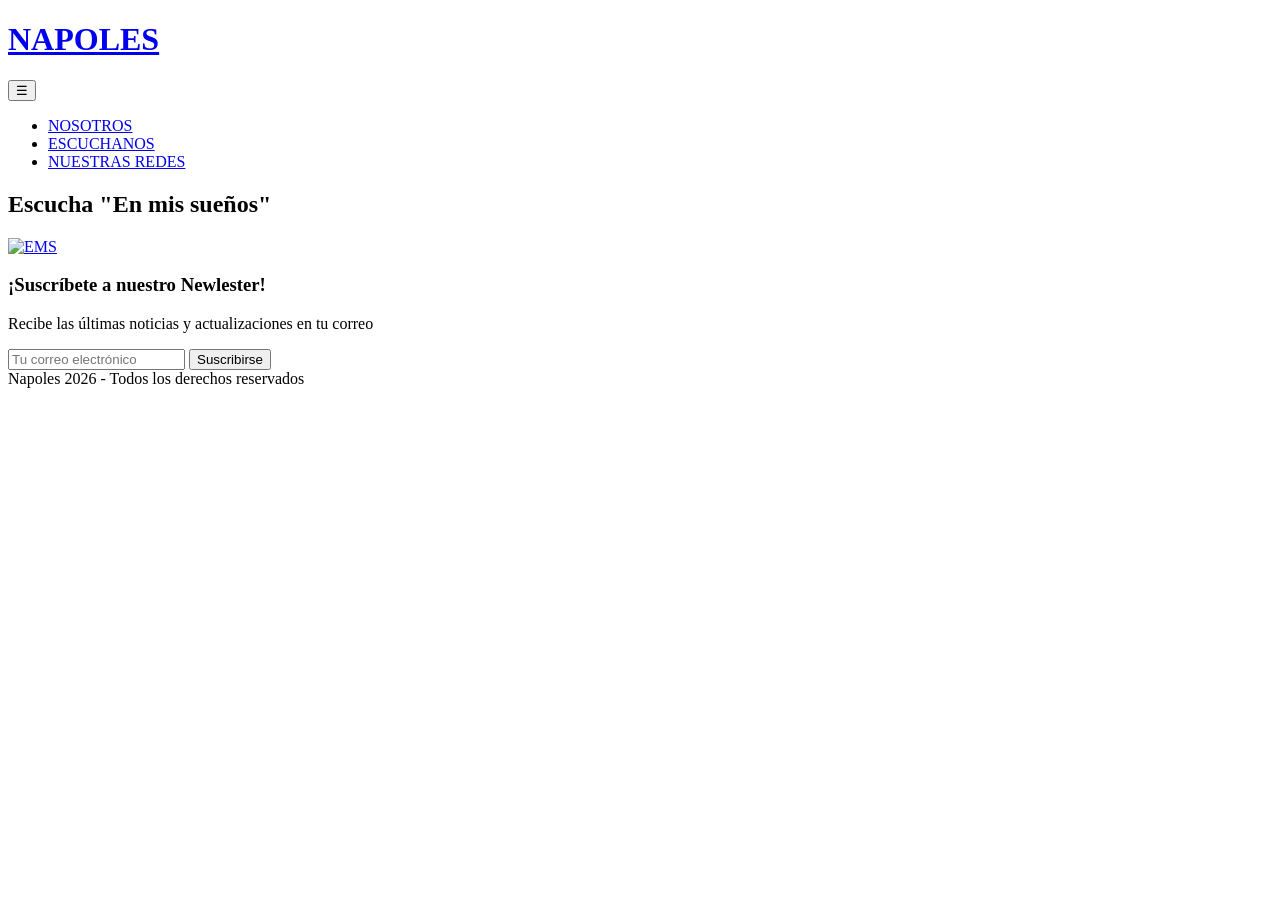
==== index.html @ 16046ab0 "napoles" ====
<!DOCTYPE html>
<html lang="en">
<head>
    <meta charset="UTF-8">
    <meta name="viewport" content="width=device-width, initial-scale=1.0">
    <link rel="preload" href="../NAPOLES/css/estilos.css" as="style">
    <link rel="preload" href="../NAPOLES/css/normalize.css">
    <link rel="stylesheet" href="../NAPOLES/css/estilos.css">
    <link rel="stylesheet" href="../NAPOLES/css/estilo_index.css">
    <link rel="stylesheet" href="../NAPOLES/css/normalize.css">
    <script src="../Js/script.js" defer></script>
    <title>Napoles</title>
</head>
<body>
    <header class="header">

        <div class="header-top">

            <a href="./index.html" class="titulo">
                <h1>NAPOLES</h1>
            </a>

            <!-- Botón del menú móvil -->
            <button class="menu-toggle" aria-label="Abrir menú">
                ☰
            </button>

        </div>

        <nav class="Menu-nav">

            <ul>
                <li><a href="nosotros.html">NOSOTROS</a></li>
                <li><a href="escuchanos.html">ESCUCHANOS</a></li>
                <li><a href="redes.html">NUESTRAS REDES</a></li>
            </ul>

        </nav>

    </header>

    <div class="video-promo-container">
        <h2>Escucha "En mis sueños"</h2>
        <a href="https://www.youtube.com/watch?v=hOEzJ7bwx5Q" target="_blank">
            <img src="../NAPOLES/Media/Imagenes/EMS.jpeg" alt="EMS" class="video-promo">
        </a>
    </div>

    <div class="newsletter-box">
        <h3>¡Suscríbete a nuestro Newlester!</h3>
        <p>Recibe las últimas noticias y actualizaciones en tu correo</p>
        <form action="#" method="POST" class="newsletter-form">
            <input type="email" placeholder="Tu correo electrónico" required>
            <button type="submit">Suscribirse</button>
        </form>
    </div>

    <footer class="footer">
        Napoles 2026 - Todos los derechos reservados
    </footer>

</body>
</html>
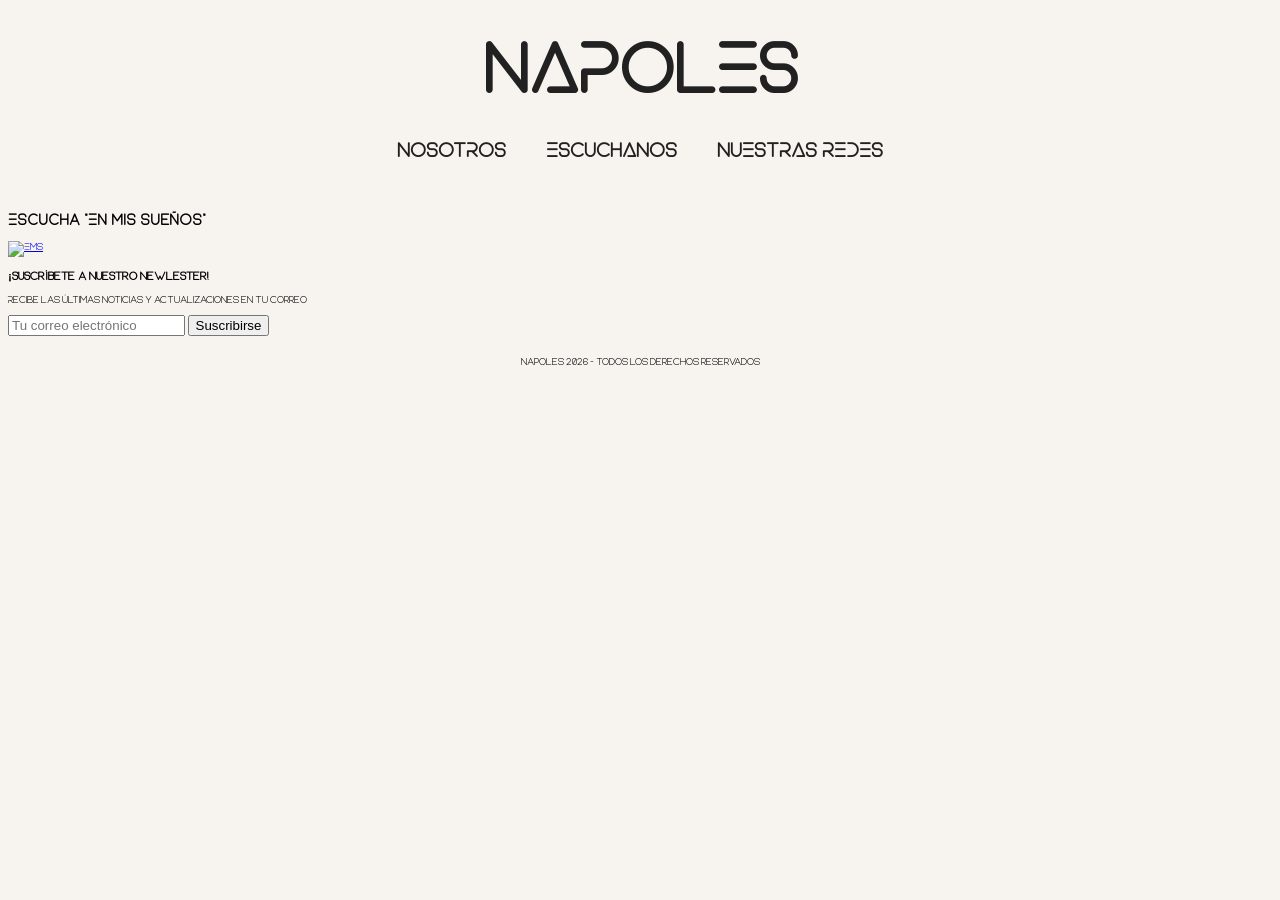
==== commit 8b518a94: "Update index.html" ====
--- a/index.html
+++ b/index.html
@@ -5,7 +5,7 @@
     <meta name="viewport" content="width=device-width, initial-scale=1.0">
     <link rel="preload" href="../NAPOLES/css/estilos.css" as="style">
     <link rel="preload" href="../NAPOLES/css/normalize.css">
-    <link rel="stylesheet" href="../NAPOLES/css/estilos.css">
+    <link rel="stylesheet" href="/css/estilos.css">
     <link rel="stylesheet" href="../NAPOLES/css/estilo_index.css">
     <link rel="stylesheet" href="../NAPOLES/css/normalize.css">
     <script src="../Js/script.js" defer></script>
@@ -60,4 +60,4 @@
     </footer>
 
 </body>
-</html>+</html>
--- a/css/estilos.css
+++ b/css/estilos.css
@@ -0,0 +1,152 @@
+/* Declaración de la fuente personalizada */
+@font-face {
+    font-family: 'Equinox';
+    src: url('../fuentes/Equinox\ Regular.otf') format('opentype'); 
+    font-weight: normal;
+    font-style: normal;
+    font-display: swap;
+}
+
+/* Custom properties */
+:root {
+    --blanco: #ffffff;
+    --oscuro: #212121;
+    --primario: rgba(255, 193, 7, 1);
+    --secundario: #0097a7;
+    --gris: #757575;
+}
+
+html {
+    font-size: 62.5%;
+    box-sizing: border-box;
+}
+
+/* Resuelve el box-model */
+*, *:before, *:after {
+    box-sizing: inherit;
+} 
+
+/* Aplicar fuente a elementos globales */
+h1, h2, h3, p, a {
+    font-family: 'Equinox', sans-serif;
+}
+
+body {
+    background-color: #F7F4F0; 
+}
+
+footer{
+    font-family: 'Equinox', sans-serif;
+    text-align: center;
+    padding: 2rem;
+}
+
+/* ----- HEADER Y ESTRUCTURA BASE ----- */
+
+.header {
+    width: 100%;
+}
+
+.header-top {
+    display: flex;
+    flex-direction: column;
+    align-items: center;
+}
+
+.titulo {
+    display: flex;
+    justify-content: center;
+    align-items: center;
+    text-decoration: none;
+}
+
+.titulo h1 {
+    font-size: 7rem;
+    margin: 2rem 0;
+    color: var(--oscuro);
+}
+
+/* El botón del menú inicia oculto en computadoras */
+.menu-toggle {
+    display: none;
+}
+
+/* Menú en Escritorio */
+.Menu-nav ul {
+    display: flex;
+    justify-content: center;
+    align-items: center;
+    gap: 2rem;
+    padding: 0;
+    margin: 0 0 4rem 0;
+}
+
+.Menu-nav li {
+    list-style: none;
+    margin: 0;
+}
+
+.Menu-nav a {
+    color: var(--oscuro);
+    text-decoration: none;
+    font-size: 2rem;
+    font-weight: bold;
+    padding: 1rem;
+    display: inline-block;
+    transition: transform 0.3s ease;
+}
+
+.Menu-nav a:hover {
+    transform: scale(1.15);
+}
+
+/* ----- RESPONSIVE: MENÚ MÓVIL ----- */
+
+@media (max-width: 768px) {
+
+    .header-top {
+        flex-direction: row;
+        justify-content: space-between;
+        align-items: center;
+        padding: 1rem 2rem;
+    }
+
+    .titulo h1 {
+        font-size: 3.5rem;
+        margin: 0;
+    }
+
+    .menu-toggle {
+        display: block;
+        background: none;
+        border: none;
+        font-size: 3rem;
+        cursor: pointer;
+    }
+
+    /* Menú móvil desplegable con animación */
+    .Menu-nav {
+        opacity: 0;
+        visibility: hidden;
+        max-height: 0;
+        overflow: hidden;
+        transition: opacity 0.3s ease, max-height 0.3s ease, visibility 0.3s ease;
+    }
+
+    /* Estado activo al abrir el menú */
+    .Menu-nav.active {
+        opacity: 1;
+        visibility: visible;
+        max-height: 300px;
+    }
+
+    .Menu-nav ul {
+        flex-direction: column;
+        gap: 1rem;
+        margin-bottom: 2rem;
+    }
+
+    .Menu-nav a {
+        font-size: 1.8rem;
+    }
+}
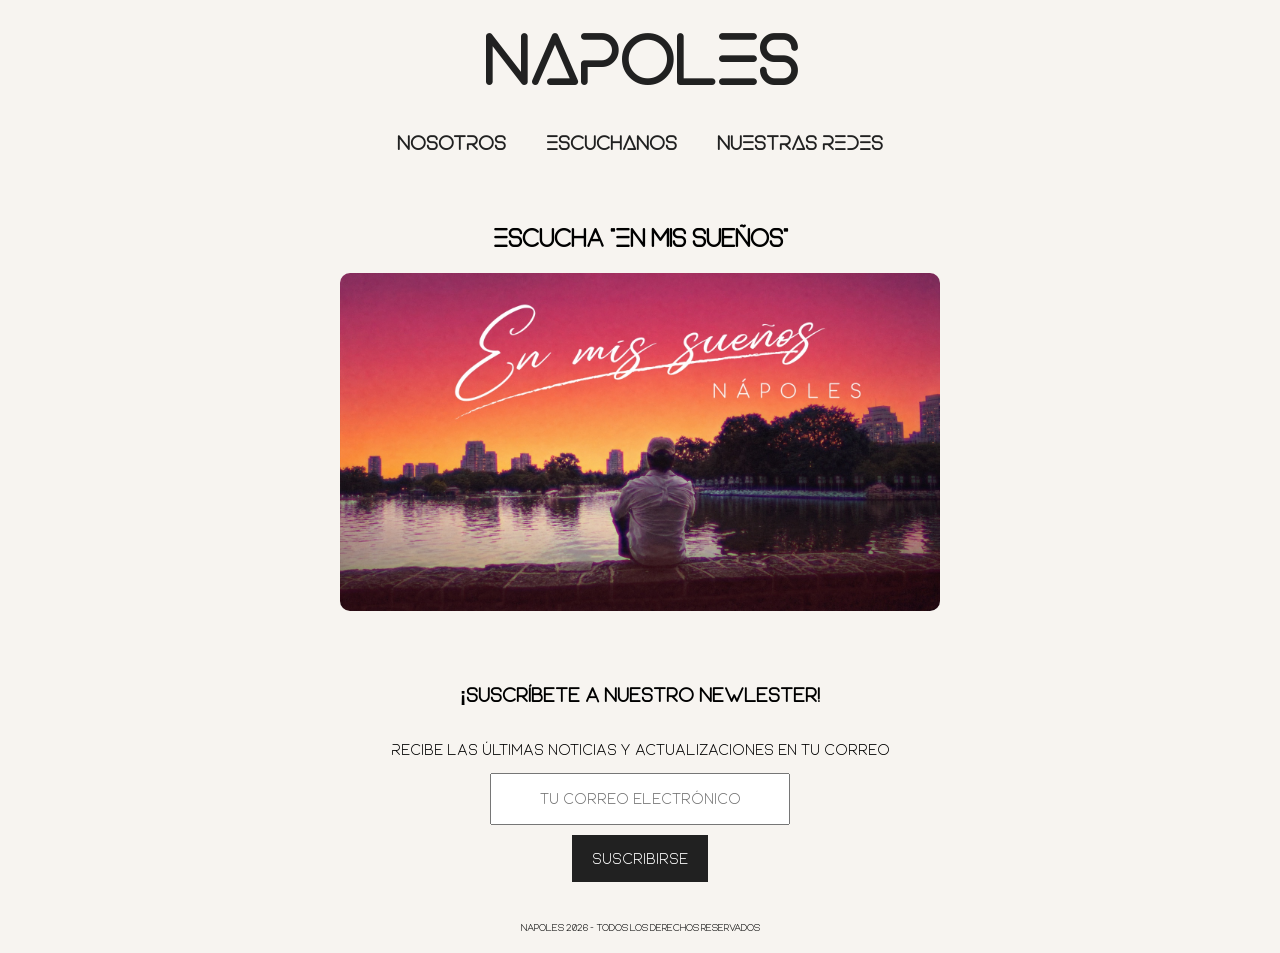
==== commit aaf86a1c: "Add files via upload" ====
--- a/index.html
+++ b/index.html
@@ -1,63 +1,64 @@
-<!DOCTYPE html>
-<html lang="en">
-<head>
-    <meta charset="UTF-8">
-    <meta name="viewport" content="width=device-width, initial-scale=1.0">
-    <link rel="preload" href="../NAPOLES/css/estilos.css" as="style">
-    <link rel="preload" href="../NAPOLES/css/normalize.css">
-    <link rel="stylesheet" href="/css/estilos.css">
-    <link rel="stylesheet" href="../NAPOLES/css/estilo_index.css">
-    <link rel="stylesheet" href="../NAPOLES/css/normalize.css">
-    <script src="../Js/script.js" defer></script>
-    <title>Napoles</title>
-</head>
-<body>
-    <header class="header">
-
-        <div class="header-top">
-
-            <a href="./index.html" class="titulo">
-                <h1>NAPOLES</h1>
-            </a>
-
-            <!-- Botón del menú móvil -->
-            <button class="menu-toggle" aria-label="Abrir menú">
-                ☰
-            </button>
-
-        </div>
-
-        <nav class="Menu-nav">
-
-            <ul>
-                <li><a href="nosotros.html">NOSOTROS</a></li>
-                <li><a href="escuchanos.html">ESCUCHANOS</a></li>
-                <li><a href="redes.html">NUESTRAS REDES</a></li>
-            </ul>
-
-        </nav>
-
-    </header>
-
-    <div class="video-promo-container">
-        <h2>Escucha "En mis sueños"</h2>
-        <a href="https://www.youtube.com/watch?v=hOEzJ7bwx5Q" target="_blank">
-            <img src="../NAPOLES/Media/Imagenes/EMS.jpeg" alt="EMS" class="video-promo">
-        </a>
-    </div>
-
-    <div class="newsletter-box">
-        <h3>¡Suscríbete a nuestro Newlester!</h3>
-        <p>Recibe las últimas noticias y actualizaciones en tu correo</p>
-        <form action="#" method="POST" class="newsletter-form">
-            <input type="email" placeholder="Tu correo electrónico" required>
-            <button type="submit">Suscribirse</button>
-        </form>
-    </div>
-
-    <footer class="footer">
-        Napoles 2026 - Todos los derechos reservados
-    </footer>
-
-</body>
-</html>
+<!DOCTYPE html>
+<html lang="en">
+<head>
+    <meta charset="UTF-8">
+    <meta name="viewport" content="width=device-width, initial-scale=1.0">
+    <link rel="preload" href="./css/estilos.css" as="style">
+    <link rel="preload" href="./css/estilo_index.css">
+    <link rel="preload" href="./css/normalize.css">
+    <link rel="stylesheet" href="./css/estilos.css">
+    <link rel="stylesheet" href="./css/estilo_index.css">
+    <link rel="stylesheet" href="./css/normalize.css">
+    <script src="./Js/script.js" defer></script>
+    <title>Napoles</title>
+</head>
+<body>
+    <header class="header">
+
+        <div class="header-top">
+
+            <a href="./index.html" class="titulo">
+                <h1>NAPOLES</h1>
+            </a>
+
+            <!-- Botón del menú móvil -->
+            <button class="menu-toggle" aria-label="Abrir menú">
+                ☰
+            </button>
+
+        </div>
+
+        <nav class="Menu-nav">
+
+            <ul>
+                <li><a href="./nosotros.html">NOSOTROS</a></li>
+                <li><a href="./escuchanos.html">ESCUCHANOS</a></li>
+                <li><a href="./redes.html">NUESTRAS REDES</a></li>
+            </ul>
+
+        </nav>
+
+    </header>
+
+    <div class="video-promo-container">
+        <h2>Escucha "En mis sueños"</h2>
+        <a href="https://www.youtube.com/watch?v=hOEzJ7bwx5Q" target="_blank">
+            <img src="./Media/Imagenes/EMS.jpeg" alt="EMS" class="video-promo">
+        </a>
+    </div>
+
+    <div class="newsletter-box">
+        <h3>¡Suscríbete a nuestro Newlester!</h3>
+        <p>Recibe las últimas noticias y actualizaciones en tu correo</p>
+        <form action="#" method="POST" class="newsletter-form">
+            <input type="email" placeholder="Tu correo electrónico" required>
+            <button type="submit">Suscribirse</button>
+        </form>
+    </div>
+
+    <footer class="footer">
+        Napoles 2026 - Todos los derechos reservados
+    </footer>
+
+</body>
+</html>
--- a/css/estilos.css
+++ b/css/estilos.css
@@ -1,152 +1,152 @@
-/* Declaración de la fuente personalizada */
-@font-face {
-    font-family: 'Equinox';
-    src: url('../fuentes/Equinox\ Regular.otf') format('opentype'); 
-    font-weight: normal;
-    font-style: normal;
-    font-display: swap;
-}
-
-/* Custom properties */
-:root {
-    --blanco: #ffffff;
-    --oscuro: #212121;
-    --primario: rgba(255, 193, 7, 1);
-    --secundario: #0097a7;
-    --gris: #757575;
-}
-
-html {
-    font-size: 62.5%;
-    box-sizing: border-box;
-}
-
-/* Resuelve el box-model */
-*, *:before, *:after {
-    box-sizing: inherit;
-} 
-
-/* Aplicar fuente a elementos globales */
-h1, h2, h3, p, a {
-    font-family: 'Equinox', sans-serif;
-}
-
-body {
-    background-color: #F7F4F0; 
-}
-
-footer{
-    font-family: 'Equinox', sans-serif;
-    text-align: center;
-    padding: 2rem;
-}
-
-/* ----- HEADER Y ESTRUCTURA BASE ----- */
-
-.header {
-    width: 100%;
-}
-
-.header-top {
-    display: flex;
-    flex-direction: column;
-    align-items: center;
-}
-
-.titulo {
-    display: flex;
-    justify-content: center;
-    align-items: center;
-    text-decoration: none;
-}
-
-.titulo h1 {
-    font-size: 7rem;
-    margin: 2rem 0;
-    color: var(--oscuro);
-}
-
-/* El botón del menú inicia oculto en computadoras */
-.menu-toggle {
-    display: none;
-}
-
-/* Menú en Escritorio */
-.Menu-nav ul {
-    display: flex;
-    justify-content: center;
-    align-items: center;
-    gap: 2rem;
-    padding: 0;
-    margin: 0 0 4rem 0;
-}
-
-.Menu-nav li {
-    list-style: none;
-    margin: 0;
-}
-
-.Menu-nav a {
-    color: var(--oscuro);
-    text-decoration: none;
-    font-size: 2rem;
-    font-weight: bold;
-    padding: 1rem;
-    display: inline-block;
-    transition: transform 0.3s ease;
-}
-
-.Menu-nav a:hover {
-    transform: scale(1.15);
-}
-
-/* ----- RESPONSIVE: MENÚ MÓVIL ----- */
-
-@media (max-width: 768px) {
-
-    .header-top {
-        flex-direction: row;
-        justify-content: space-between;
-        align-items: center;
-        padding: 1rem 2rem;
-    }
-
-    .titulo h1 {
-        font-size: 3.5rem;
-        margin: 0;
-    }
-
-    .menu-toggle {
-        display: block;
-        background: none;
-        border: none;
-        font-size: 3rem;
-        cursor: pointer;
-    }
-
-    /* Menú móvil desplegable con animación */
-    .Menu-nav {
-        opacity: 0;
-        visibility: hidden;
-        max-height: 0;
-        overflow: hidden;
-        transition: opacity 0.3s ease, max-height 0.3s ease, visibility 0.3s ease;
-    }
-
-    /* Estado activo al abrir el menú */
-    .Menu-nav.active {
-        opacity: 1;
-        visibility: visible;
-        max-height: 300px;
-    }
-
-    .Menu-nav ul {
-        flex-direction: column;
-        gap: 1rem;
-        margin-bottom: 2rem;
-    }
-
-    .Menu-nav a {
-        font-size: 1.8rem;
-    }
+/* Declaración de la fuente personalizada */
+@font-face {
+    font-family: 'Equinox';
+    src: url('../fuentes/Equinox\ Regular.otf') format('opentype'); 
+    font-weight: normal;
+    font-style: normal;
+    font-display: swap;
+}
+
+/* Custom properties */
+:root {
+    --blanco: #ffffff;
+    --oscuro: #212121;
+    --primario: rgba(255, 193, 7, 1);
+    --secundario: #0097a7;
+    --gris: #757575;
+}
+
+html {
+    font-size: 62.5%;
+    box-sizing: border-box;
+}
+
+/* Resuelve el box-model */
+*, *:before, *:after {
+    box-sizing: inherit;
+} 
+
+/* Aplicar fuente a elementos globales */
+h1, h2, h3, p, a {
+    font-family: 'Equinox', sans-serif;
+}
+
+body {
+    background-color: #F7F4F0; 
+}
+
+footer{
+    font-family: 'Equinox', sans-serif;
+    text-align: center;
+    padding: 2rem;
+}
+
+/* ----- HEADER Y ESTRUCTURA BASE ----- */
+
+.header {
+    width: 100%;
+}
+
+.header-top {
+    display: flex;
+    flex-direction: column;
+    align-items: center;
+}
+
+.titulo {
+    display: flex;
+    justify-content: center;
+    align-items: center;
+    text-decoration: none;
+}
+
+.titulo h1 {
+    font-size: 7rem;
+    margin: 2rem 0;
+    color: var(--oscuro);
+}
+
+/* El botón del menú inicia oculto en computadoras */
+.menu-toggle {
+    display: none;
+}
+
+/* Menú en Escritorio */
+.Menu-nav ul {
+    display: flex;
+    justify-content: center;
+    align-items: center;
+    gap: 2rem;
+    padding: 0;
+    margin: 0 0 4rem 0;
+}
+
+.Menu-nav li {
+    list-style: none;
+    margin: 0;
+}
+
+.Menu-nav a {
+    color: var(--oscuro);
+    text-decoration: none;
+    font-size: 2rem;
+    font-weight: bold;
+    padding: 1rem;
+    display: inline-block;
+    transition: transform 0.3s ease;
+}
+
+.Menu-nav a:hover {
+    transform: scale(1.15);
+}
+
+/* ----- RESPONSIVE: MENÚ MÓVIL ----- */
+
+@media (max-width: 768px) {
+
+    .header-top {
+        flex-direction: row;
+        justify-content: space-between;
+        align-items: center;
+        padding: 1rem 2rem;
+    }
+
+    .titulo h1 {
+        font-size: 3.5rem;
+        margin: 0;
+    }
+
+    .menu-toggle {
+        display: block;
+        background: none;
+        border: none;
+        font-size: 3rem;
+        cursor: pointer;
+    }
+
+    /* Menú móvil desplegable con animación */
+    .Menu-nav {
+        opacity: 0;
+        visibility: hidden;
+        max-height: 0;
+        overflow: hidden;
+        transition: opacity 0.3s ease, max-height 0.3s ease, visibility 0.3s ease;
+    }
+
+    /* Estado activo al abrir el menú */
+    .Menu-nav.active {
+        opacity: 1;
+        visibility: visible;
+        max-height: 300px;
+    }
+
+    .Menu-nav ul {
+        flex-direction: column;
+        gap: 1rem;
+        margin-bottom: 2rem;
+    }
+
+    .Menu-nav a {
+        font-size: 1.8rem;
+    }
 }
--- a/css/estilo_index.css
+++ b/css/estilo_index.css
@@ -0,0 +1,83 @@
+/* ----- SECCIÓN VIDEO / IMAGEN PROMO ----- */
+
+.video-promo-container {
+    display: flex;
+    flex-direction: column;
+    align-items: center;
+    margin: 2rem 0;
+    padding: 0 2rem;
+}
+
+.video-promo-container h2 {
+    margin-bottom: 2rem;
+    font-size: 2.5rem;
+}
+
+.video-promo {
+    width: 100%;
+    max-width: 60rem; /* Evita que la imagen se desborde en móvil */
+    height: auto;
+    border-radius: 10px;
+    transition: transform 0.3s ease;
+}
+
+.video-promo:hover {
+    transform: scale(1.05);
+}
+
+/* ----- SECCIÓN NEWSLETTER ----- */
+
+.newsletter-box {
+    display: flex;
+    flex-direction: column;
+    align-items: center;
+    margin: 5rem 0 2rem 0;
+    font-size: 1.5rem;
+}
+
+.newsletter-box h3 {
+    margin-bottom: 2rem;
+    font-size: 2rem;
+}
+
+.newsletter-form {
+    display: flex;
+    flex-direction: column;
+    align-items: center;
+    gap: 1rem;
+    font-family: 'Equinox', sans-serif;
+}
+
+.newsletter-form input {
+    padding: 1.5rem;
+    width: 30rem;
+    max-width: 100%;
+    text-align: center;
+}
+
+.newsletter-form button {
+    padding: 1.5rem 2rem;
+    cursor: pointer;
+    color: var(--blanco);
+    background-color: var(--oscuro);
+    border: none;
+    font-family: 'Equinox', sans-serif;
+}
+
+.newsletter-form button:hover {
+    transform: scale(1.05);
+}
+
+/* ----- RESPONSIVE: COMPONENTES ----- */
+
+@media (max-width: 768px) {
+    .newsletter-box {
+        margin: 5rem 0 2rem 0;
+        font-size: 1.05rem;
+    }
+
+    .newsletter-box h3 {
+        margin-bottom: 2rem;
+        font-size: 1.5rem;
+    }
+}
--- a/css/estilos.css
+++ b/css/estilos.css
@@ -1,152 +1,152 @@
-/* Declaración de la fuente personalizada */
-@font-face {
-    font-family: 'Equinox';
-    src: url('../fuentes/Equinox\ Regular.otf') format('opentype'); 
-    font-weight: normal;
-    font-style: normal;
-    font-display: swap;
-}
-
-/* Custom properties */
-:root {
-    --blanco: #ffffff;
-    --oscuro: #212121;
-    --primario: rgba(255, 193, 7, 1);
-    --secundario: #0097a7;
-    --gris: #757575;
-}
-
-html {
-    font-size: 62.5%;
-    box-sizing: border-box;
-}
-
-/* Resuelve el box-model */
-*, *:before, *:after {
-    box-sizing: inherit;
-} 
-
-/* Aplicar fuente a elementos globales */
-h1, h2, h3, p, a {
-    font-family: 'Equinox', sans-serif;
-}
-
-body {
-    background-color: #F7F4F0; 
-}
-
-footer{
-    font-family: 'Equinox', sans-serif;
-    text-align: center;
-    padding: 2rem;
-}
-
-/* ----- HEADER Y ESTRUCTURA BASE ----- */
-
-.header {
-    width: 100%;
-}
-
-.header-top {
-    display: flex;
-    flex-direction: column;
-    align-items: center;
-}
-
-.titulo {
-    display: flex;
-    justify-content: center;
-    align-items: center;
-    text-decoration: none;
-}
-
-.titulo h1 {
-    font-size: 7rem;
-    margin: 2rem 0;
-    color: var(--oscuro);
-}
-
-/* El botón del menú inicia oculto en computadoras */
-.menu-toggle {
-    display: none;
-}
-
-/* Menú en Escritorio */
-.Menu-nav ul {
-    display: flex;
-    justify-content: center;
-    align-items: center;
-    gap: 2rem;
-    padding: 0;
-    margin: 0 0 4rem 0;
-}
-
-.Menu-nav li {
-    list-style: none;
-    margin: 0;
-}
-
-.Menu-nav a {
-    color: var(--oscuro);
-    text-decoration: none;
-    font-size: 2rem;
-    font-weight: bold;
-    padding: 1rem;
-    display: inline-block;
-    transition: transform 0.3s ease;
-}
-
-.Menu-nav a:hover {
-    transform: scale(1.15);
-}
-
-/* ----- RESPONSIVE: MENÚ MÓVIL ----- */
-
-@media (max-width: 768px) {
-
-    .header-top {
-        flex-direction: row;
-        justify-content: space-between;
-        align-items: center;
-        padding: 1rem 2rem;
-    }
-
-    .titulo h1 {
-        font-size: 3.5rem;
-        margin: 0;
-    }
-
-    .menu-toggle {
-        display: block;
-        background: none;
-        border: none;
-        font-size: 3rem;
-        cursor: pointer;
-    }
-
-    /* Menú móvil desplegable con animación */
-    .Menu-nav {
-        opacity: 0;
-        visibility: hidden;
-        max-height: 0;
-        overflow: hidden;
-        transition: opacity 0.3s ease, max-height 0.3s ease, visibility 0.3s ease;
-    }
-
-    /* Estado activo al abrir el menú */
-    .Menu-nav.active {
-        opacity: 1;
-        visibility: visible;
-        max-height: 300px;
-    }
-
-    .Menu-nav ul {
-        flex-direction: column;
-        gap: 1rem;
-        margin-bottom: 2rem;
-    }
-
-    .Menu-nav a {
-        font-size: 1.8rem;
-    }
+/* Declaración de la fuente personalizada */
+@font-face {
+    font-family: 'Equinox';
+    src: url('../fuentes/Equinox\ Regular.otf') format('opentype'); 
+    font-weight: normal;
+    font-style: normal;
+    font-display: swap;
+}
+
+/* Custom properties */
+:root {
+    --blanco: #ffffff;
+    --oscuro: #212121;
+    --primario: rgba(255, 193, 7, 1);
+    --secundario: #0097a7;
+    --gris: #757575;
+}
+
+html {
+    font-size: 62.5%;
+    box-sizing: border-box;
+}
+
+/* Resuelve el box-model */
+*, *:before, *:after {
+    box-sizing: inherit;
+} 
+
+/* Aplicar fuente a elementos globales */
+h1, h2, h3, p, a {
+    font-family: 'Equinox', sans-serif;
+}
+
+body {
+    background-color: #F7F4F0; 
+}
+
+footer{
+    font-family: 'Equinox', sans-serif;
+    text-align: center;
+    padding: 2rem;
+}
+
+/* ----- HEADER Y ESTRUCTURA BASE ----- */
+
+.header {
+    width: 100%;
+}
+
+.header-top {
+    display: flex;
+    flex-direction: column;
+    align-items: center;
+}
+
+.titulo {
+    display: flex;
+    justify-content: center;
+    align-items: center;
+    text-decoration: none;
+}
+
+.titulo h1 {
+    font-size: 7rem;
+    margin: 2rem 0;
+    color: var(--oscuro);
+}
+
+/* El botón del menú inicia oculto en computadoras */
+.menu-toggle {
+    display: none;
+}
+
+/* Menú en Escritorio */
+.Menu-nav ul {
+    display: flex;
+    justify-content: center;
+    align-items: center;
+    gap: 2rem;
+    padding: 0;
+    margin: 0 0 4rem 0;
+}
+
+.Menu-nav li {
+    list-style: none;
+    margin: 0;
+}
+
+.Menu-nav a {
+    color: var(--oscuro);
+    text-decoration: none;
+    font-size: 2rem;
+    font-weight: bold;
+    padding: 1rem;
+    display: inline-block;
+    transition: transform 0.3s ease;
+}
+
+.Menu-nav a:hover {
+    transform: scale(1.15);
+}
+
+/* ----- RESPONSIVE: MENÚ MÓVIL ----- */
+
+@media (max-width: 768px) {
+
+    .header-top {
+        flex-direction: row;
+        justify-content: space-between;
+        align-items: center;
+        padding: 1rem 2rem;
+    }
+
+    .titulo h1 {
+        font-size: 3.5rem;
+        margin: 0;
+    }
+
+    .menu-toggle {
+        display: block;
+        background: none;
+        border: none;
+        font-size: 3rem;
+        cursor: pointer;
+    }
+
+    /* Menú móvil desplegable con animación */
+    .Menu-nav {
+        opacity: 0;
+        visibility: hidden;
+        max-height: 0;
+        overflow: hidden;
+        transition: opacity 0.3s ease, max-height 0.3s ease, visibility 0.3s ease;
+    }
+
+    /* Estado activo al abrir el menú */
+    .Menu-nav.active {
+        opacity: 1;
+        visibility: visible;
+        max-height: 300px;
+    }
+
+    .Menu-nav ul {
+        flex-direction: column;
+        gap: 1rem;
+        margin-bottom: 2rem;
+    }
+
+    .Menu-nav a {
+        font-size: 1.8rem;
+    }
 }
--- a/css/estilo_index.css
+++ b/css/estilo_index.css
@@ -0,0 +1,83 @@
+/* ----- SECCIÓN VIDEO / IMAGEN PROMO ----- */
+
+.video-promo-container {
+    display: flex;
+    flex-direction: column;
+    align-items: center;
+    margin: 2rem 0;
+    padding: 0 2rem;
+}
+
+.video-promo-container h2 {
+    margin-bottom: 2rem;
+    font-size: 2.5rem;
+}
+
+.video-promo {
+    width: 100%;
+    max-width: 60rem; /* Evita que la imagen se desborde en móvil */
+    height: auto;
+    border-radius: 10px;
+    transition: transform 0.3s ease;
+}
+
+.video-promo:hover {
+    transform: scale(1.05);
+}
+
+/* ----- SECCIÓN NEWSLETTER ----- */
+
+.newsletter-box {
+    display: flex;
+    flex-direction: column;
+    align-items: center;
+    margin: 5rem 0 2rem 0;
+    font-size: 1.5rem;
+}
+
+.newsletter-box h3 {
+    margin-bottom: 2rem;
+    font-size: 2rem;
+}
+
+.newsletter-form {
+    display: flex;
+    flex-direction: column;
+    align-items: center;
+    gap: 1rem;
+    font-family: 'Equinox', sans-serif;
+}
+
+.newsletter-form input {
+    padding: 1.5rem;
+    width: 30rem;
+    max-width: 100%;
+    text-align: center;
+}
+
+.newsletter-form button {
+    padding: 1.5rem 2rem;
+    cursor: pointer;
+    color: var(--blanco);
+    background-color: var(--oscuro);
+    border: none;
+    font-family: 'Equinox', sans-serif;
+}
+
+.newsletter-form button:hover {
+    transform: scale(1.05);
+}
+
+/* ----- RESPONSIVE: COMPONENTES ----- */
+
+@media (max-width: 768px) {
+    .newsletter-box {
+        margin: 5rem 0 2rem 0;
+        font-size: 1.05rem;
+    }
+
+    .newsletter-box h3 {
+        margin-bottom: 2rem;
+        font-size: 1.5rem;
+    }
+}
